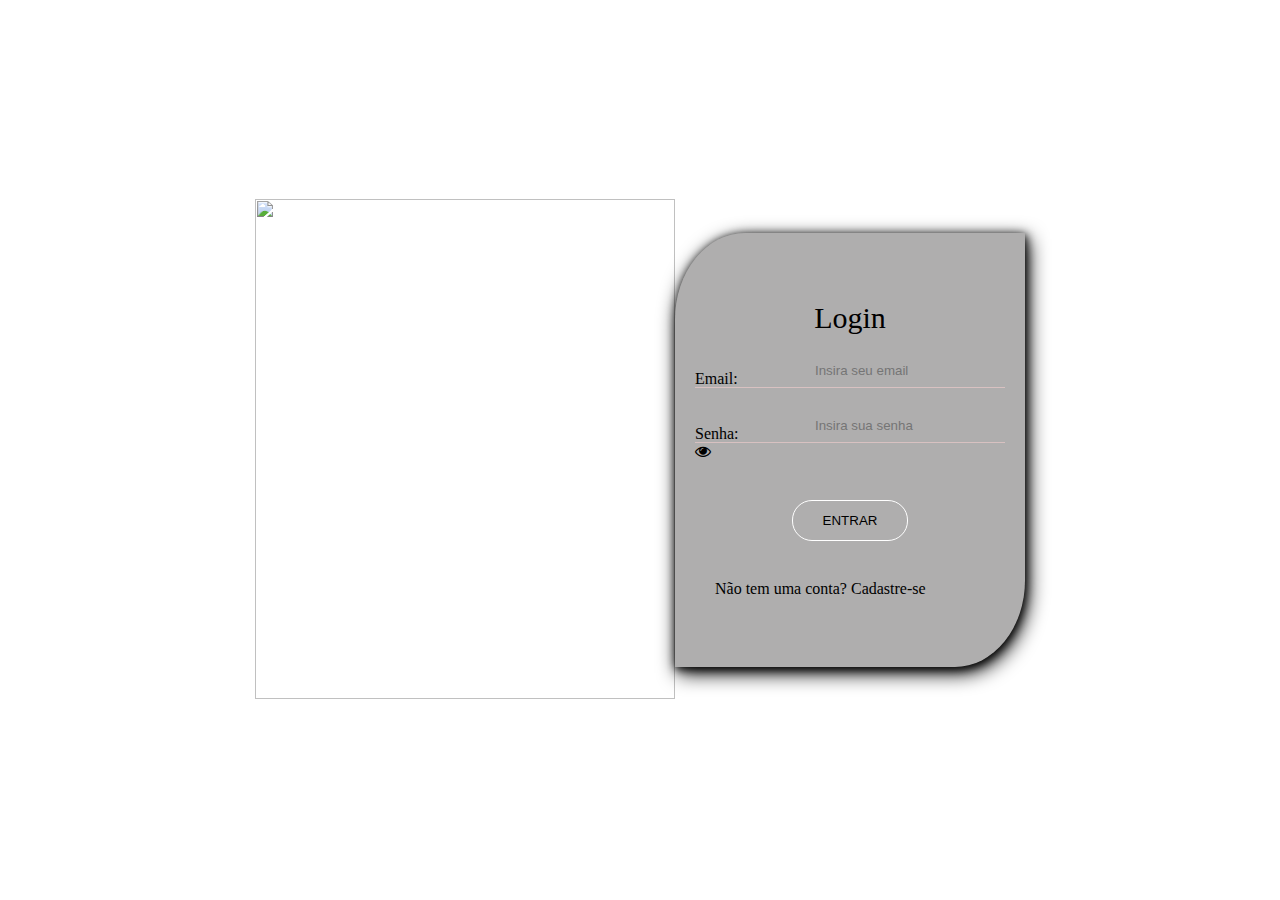
==== index.html @ 99b9c378 "feat(div): add div com msError e Success" ====
<!DOCTYPE html>
<html lang="pt-br">

<head>
    <meta charset="UTF-8">
    <title>Tela Login</title>
    <link rel="stylesheet" href="reset.css">
    <link rel="stylesheet" href="style.css">
    <link href="https://fonts.googleapis.com/css?family=Montserrat&display=swap" rel="stylesheet">
    <link rel="stylesheet" href="https://stackpath.bootstrapcdn.com/font-awesome/4.7.0/css/font-awesome.min.css"> 

</head>
<body>
    <main>

        <div class="img">
            <img src="../Tela_Login/undraw_marketing_re_7f1g.svg" width="420px" height="500px">
        </div>

        <div class="container">      
            <h2>Login</h2>
            
            <div id='msgError'></div>
            
            <div id='msgSuccess'></div>

            <form>
                <div class="input-field">
                    <input type="email" id="email" placeholder="Insira seu email" required>
                    <label for="email">Email:</label>
                </div>
                
                <div class="input-field">
                    <input type="password" id="senha" placeholder="Insira sua senha" required>
                    <label for="senha">Senha:</label>
                    <i id="verSenha" class="fa fa-eye" aria-hidden="true"></i>
                </div>
                <div class="button">
                    <button type="submit">Entrar</button>
                </div>
            </form>

            <div class="links">
                <p> Não tem uma conta?
                    <a href='file:///C:/Users/Daniel%20Costa/Desktop/MENTORIA/Tela_Login/cadastro.html?'> Cadastre-se </a>
                  </p>
            </div>
        </div>
    </main>

    <script src="../Tela_Login/index.js"></script>

</body>
</html>
---- style.css ----
*{
    margin: 0;
    padding: 0;
    box-sizing: border-box;
}

header {
    height: 5vh;
    background-color: rgb(99, 92, 92);
}

nav li {
    display: inline;
    margin: 0 0 0 15px;
} 

body {
    font-family: Georgia, 'Times New Roman', Times, serif;
    background-size: cover;
    background-image: url(../Tela_Login/imag\ 05.jpg);    
}

main{
    display: flex;
    justify-content: center;
    align-items: center;
    height: 100vh;
}

h2{
    font-size: 30px;
    color: black;
    text-align: center;
    margin: 20px;
}
.container {
    width: 350px;
    background: rgba(17, 16, 16, 0.336);
    border-radius: 20% 0;
    box-shadow: 1px 2px 10px #000,3px 6px 20px #000;
    padding: 50px 20px;
}

input{
    width: 100%;
    height: 35px;
    background: transparent;
    outline: none;
    border: none;
    border-bottom: 1px solid rgba(223, 196, 196, 0.849);
    color: rgb(235, 198, 198);
    transition: .25s ease-in-out;
}

.input-field {
    position:relative;
    margin-bottom:20px;
}

#email, #senha{
    padding-left: 120px;
}

label{
    position:absolute;
    top:0;
    left:0;
    color: #000;
    transform: translateY(18px);
    transition: .25s ease-in-out;
}

input:focus{
    border-bottom: 2px solid rgba(167, 20, 20, 0.705);
    box-shadow: 0 1px 0 0 rgba(167, 20, 20, 0.705);
    transition: .25s;
}

input:focus + label{
    transform: translateX(-14px);
    color: rgba(36, 9, 9, 0.781) ;
    font-size: 18px;
}

input:not(:placeholder-shown) + label{
    transform: translateX(-14px);
    color: rgba(36, 9, 9, 0.822) ;
    font-size: 20px;
}

button{
    padding: 12px 30px; 
    margin: 20px;
    text-transform: uppercase;
    border-radius: 20px;
    background: transparent;
    border: 1px solid #ffff;
    cursor: pointer;
    transition: .30s;
}

button:hover{
    background: rgba(204, 29, 29, 0.705);
}

.button{
    text-align: center;
}

a{
    text-decoration: none;
    color: #000;
    transition: .30s;
}

a:hover{
    color:rgba(36, 9, 9, 0.781) ;
}

p{
    padding: 20px;
}
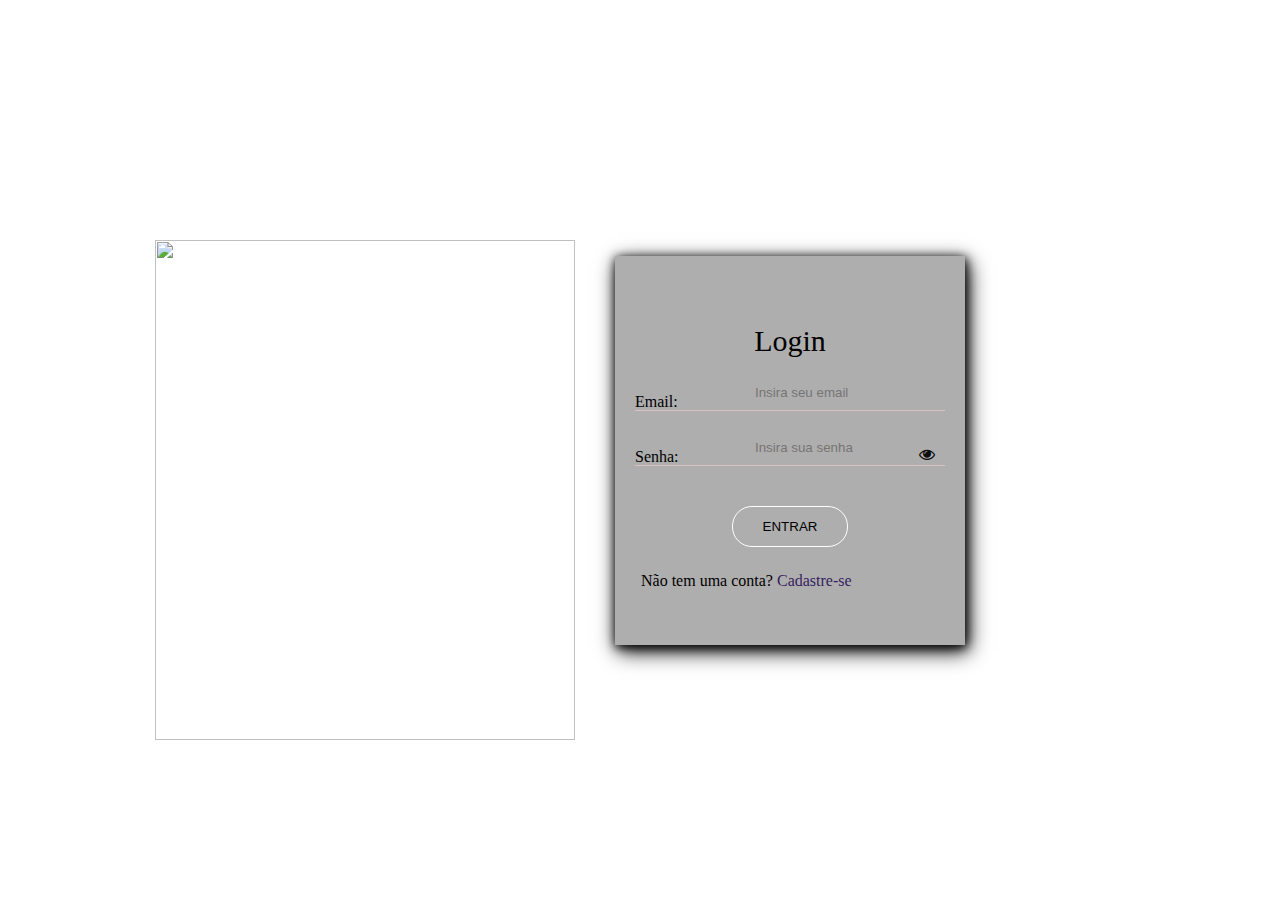
==== commit 69791a25: "final" ====
--- a/index.html
+++ b/index.html
@@ -14,29 +14,29 @@
     <main>
 
         <div class="img">
-            <img src="../Tela_Login/undraw_marketing_re_7f1g.svg" width="420px" height="500px">
+            <img src="../Tela_Login/imag2.svg" width="420px" height="500px">
         </div>
 
         <div class="container">      
             <h2>Login</h2>
             
             <div id='msgError'></div>
-            
+
             <div id='msgSuccess'></div>
 
             <form>
                 <div class="input-field">
                     <input type="email" id="email" placeholder="Insira seu email" required>
-                    <label for="email">Email:</label>
+                    <label id="emaillabel" for="email">Email:</label>
                 </div>
                 
                 <div class="input-field">
                     <input type="password" id="senha" placeholder="Insira sua senha" required>
-                    <label for="senha">Senha:</label>
+                    <label id="senhalabel" for="senha">Senha:</label>
                     <i id="verSenha" class="fa fa-eye" aria-hidden="true"></i>
                 </div>
                 <div class="button">
-                    <button type="submit">Entrar</button>
+                    <button class="acesso">Entrar</button>
                 </div>
             </form>
 
--- a/style.css
+++ b/style.css
@@ -2,11 +2,6 @@
     margin: 0;
     padding: 0;
     box-sizing: border-box;
-}
-
-header {
-    height: 5vh;
-    background-color: rgb(99, 92, 92);
 }
 
 nav li {
@@ -33,10 +28,17 @@
     text-align: center;
     margin: 20px;
 }
+.img{
+    width: 300px;
+    height: 420px;
+    position: relative;
+    top: center;
+    right: 160px;
+
+}
 .container {
     width: 350px;
     background: rgba(17, 16, 16, 0.336);
-    border-radius: 20% 0;
     box-shadow: 1px 2px 10px #000,3px 6px 20px #000;
     padding: 50px 20px;
 }
@@ -79,13 +81,13 @@
 input:focus + label{
     transform: translateX(-14px);
     color: rgba(36, 9, 9, 0.781) ;
-    font-size: 18px;
+    font-size: 14px;
 }
 
 input:not(:placeholder-shown) + label{
     transform: translateX(-14px);
     color: rgba(36, 9, 9, 0.822) ;
-    font-size: 20px;
+    font-size: 15px;
 }
 
 button{
@@ -109,7 +111,7 @@
 
 a{
     text-decoration: none;
-    color: #000;
+    color: rgb(53, 30, 95);
     transition: .30s;
 }
 
@@ -118,8 +120,31 @@
 }
 
 p{
-    padding: 20px;
+    padding: 6px;
+}
+.fa-eye{
+    position: absolute;
+    top: 15px;
+    right: 10px;
+    cursor: pointer;
+    color: #0d0d0e;
 }
 
-
-
+#msgError{
+    text-align: center;
+    color: #ff0000;
+    background-color: #9b1a1acc;
+    padding: 10px;
+    border-radius: 4px;
+    display: none;
+  }
+  
+#msgSuccess{
+    text-align: center;
+    color: #00bb00;
+    background-color: #7f8b46d8;
+    padding: 10px;
+    border-radius: 4px;
+    display: none;
+  }
+  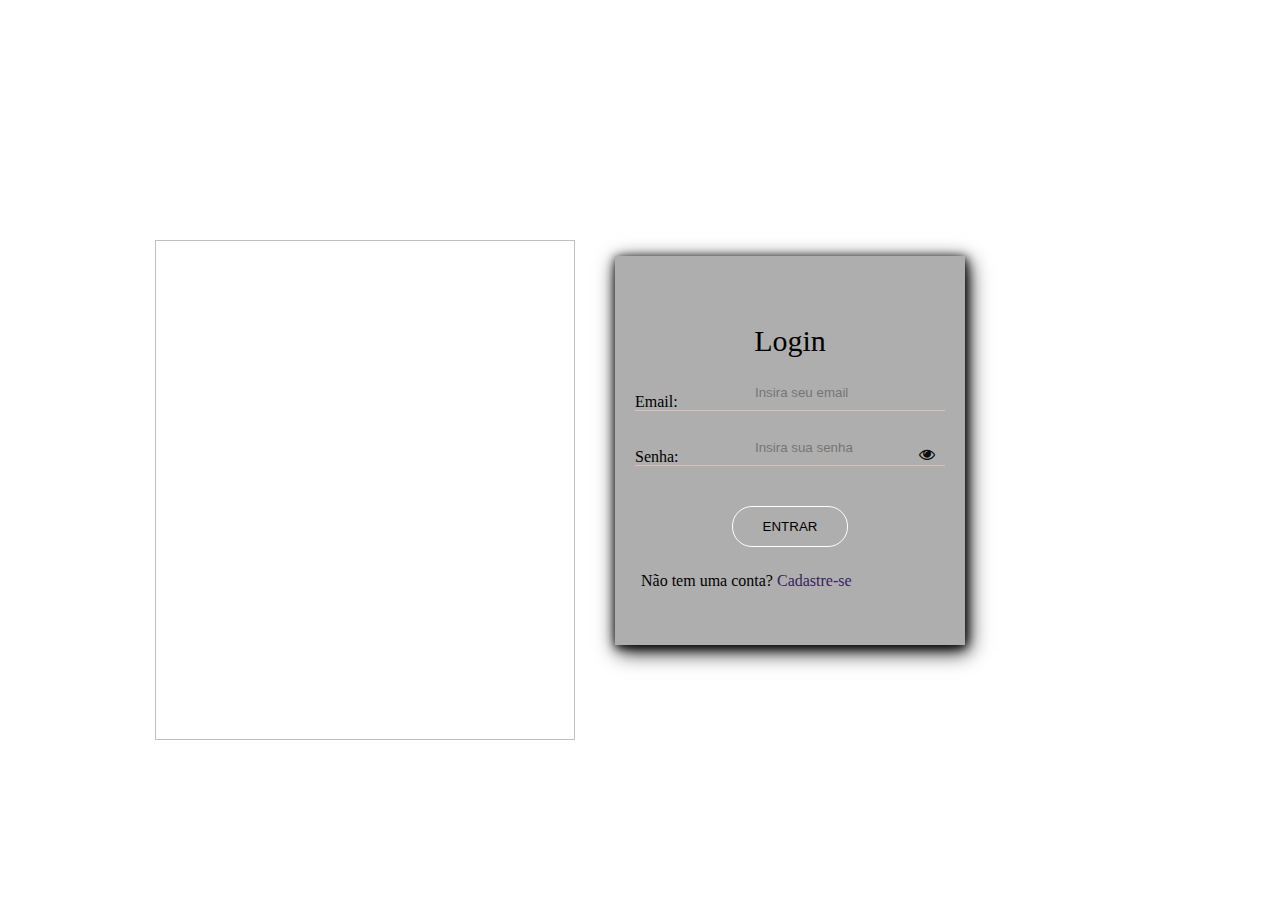
==== commit a28d6e94: "feat(link): add link pagecadastro do git" ====
--- a/index.html
+++ b/index.html
@@ -14,7 +14,7 @@
     <main>
 
         <div class="img">
-            <img src="../Tela_Login/imag2.svg" width="420px" height="500px">
+            <img url="../Tela_Login/imag2.svg" width="420px" height="500px">
         </div>
 
         <div class="container">      
@@ -42,7 +42,7 @@
 
             <div class="links">
                 <p> Não tem uma conta?
-                    <a href='file:///C:/Users/Daniel%20Costa/Desktop/MENTORIA/Tela_Login/cadastro.html?'> Cadastre-se </a>
+                    <a href='https://github.com/DanielCosta30/Tela-Login/blob/main/cadastro.html'> Cadastre-se </a>
                   </p>
             </div>
         </div>
--- a/style.css
+++ b/style.css
@@ -12,7 +12,7 @@
 body {
     font-family: Georgia, 'Times New Roman', Times, serif;
     background-size: cover;
-    background-image: url(../Tela_Login/imag\ 05.jpg);    
+    background-image: url(../Tela_Login/imag05.jpg);    
 }
 
 main{
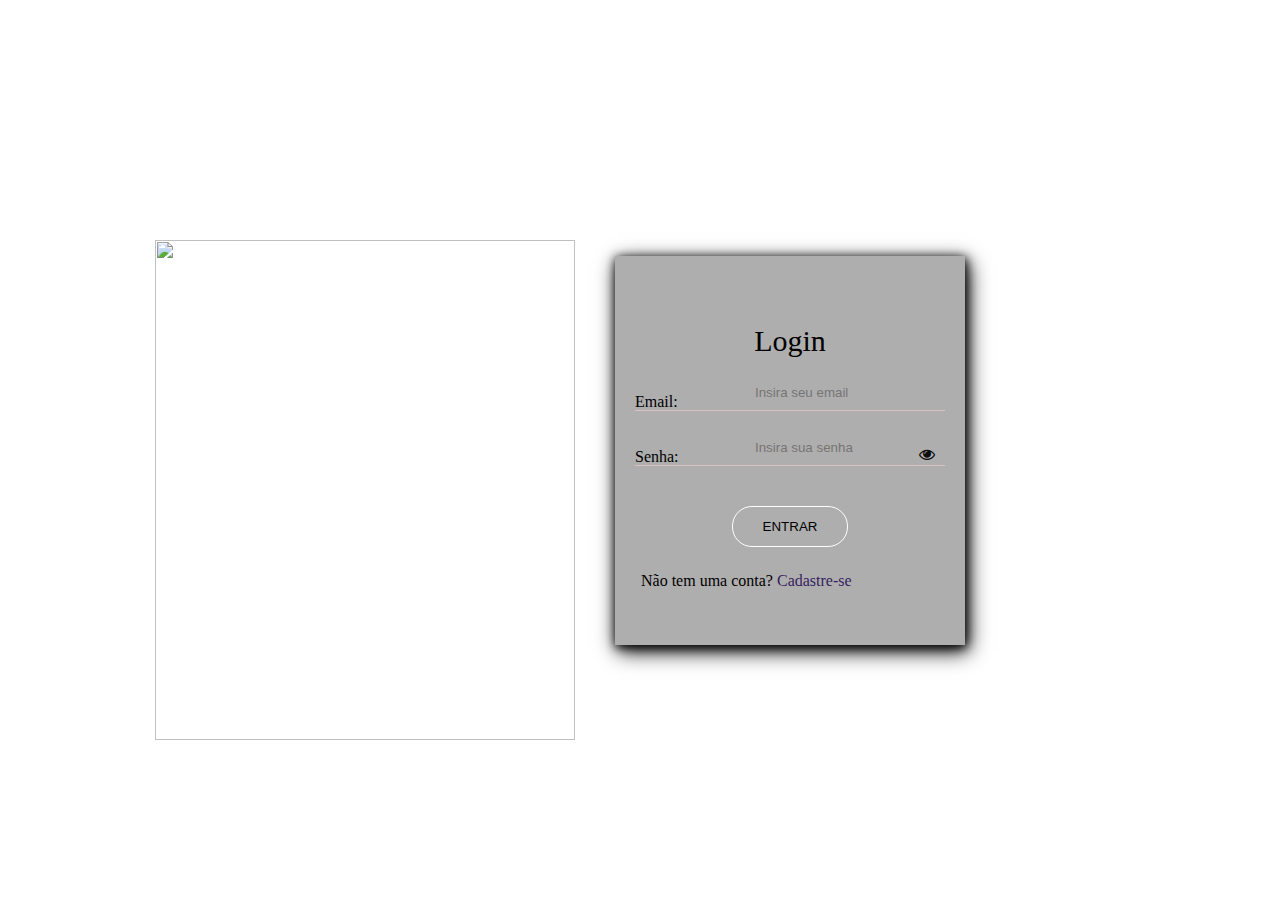
==== commit e394cd83: "feat(diretorio): alterando diretorio" ====
--- a/index.html
+++ b/index.html
@@ -14,7 +14,7 @@
     <main>
 
         <div class="img">
-            <img url="../Tela_Login/imag2.svg" width="420px" height="500px">
+            <img src="Tela-Login/imag2.svg" width="420px" height="500px">
         </div>
 
         <div class="container">      
@@ -42,13 +42,13 @@
 
             <div class="links">
                 <p> Não tem uma conta?
-                    <a href='https://github.com/DanielCosta30/Tela-Login/blob/main/cadastro.html'> Cadastre-se </a>
+                    <a href='/cadastro.html'> Cadastre-se </a>
                   </p>
             </div>
         </div>
     </main>
 
-    <script src="../Tela_Login/index.js"></script>
+    <script src="Tela-Login/index.js"></script>
 
 </body>
 </html>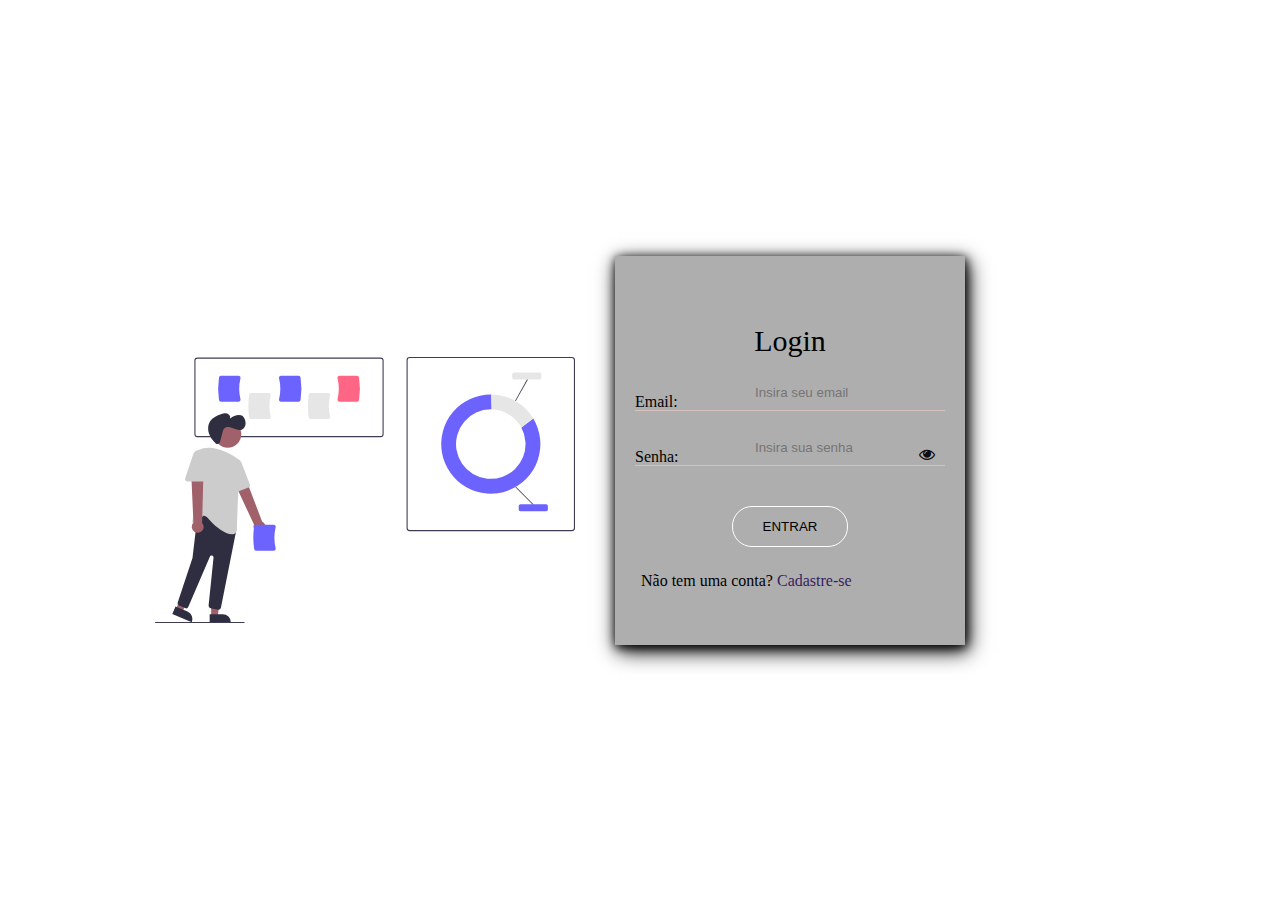
==== commit e38ddbbf: "teste - alterando diretorio" ====
--- a/index.html
+++ b/index.html
@@ -14,7 +14,7 @@
     <main>
 
         <div class="img">
-            <img src="Tela-Login/imag2.svg" width="420px" height="500px">
+            <img src="./imag2.svg" width="420px" height="500px">
         </div>
 
         <div class="container">      
@@ -42,7 +42,7 @@
 
             <div class="links">
                 <p> Não tem uma conta?
-                    <a href='/cadastro.html'> Cadastre-se </a>
+                    <a href='./cadastro.html'> Cadastre-se </a>
                   </p>
             </div>
         </div>
--- a/style.css
+++ b/style.css
@@ -12,7 +12,7 @@
 body {
     font-family: Georgia, 'Times New Roman', Times, serif;
     background-size: cover;
-    background-image: url(../Tela_Login/imag05.jpg);    
+    background-image: url(./Tela-Login/imag05.jpg);    
 }
 
 main{
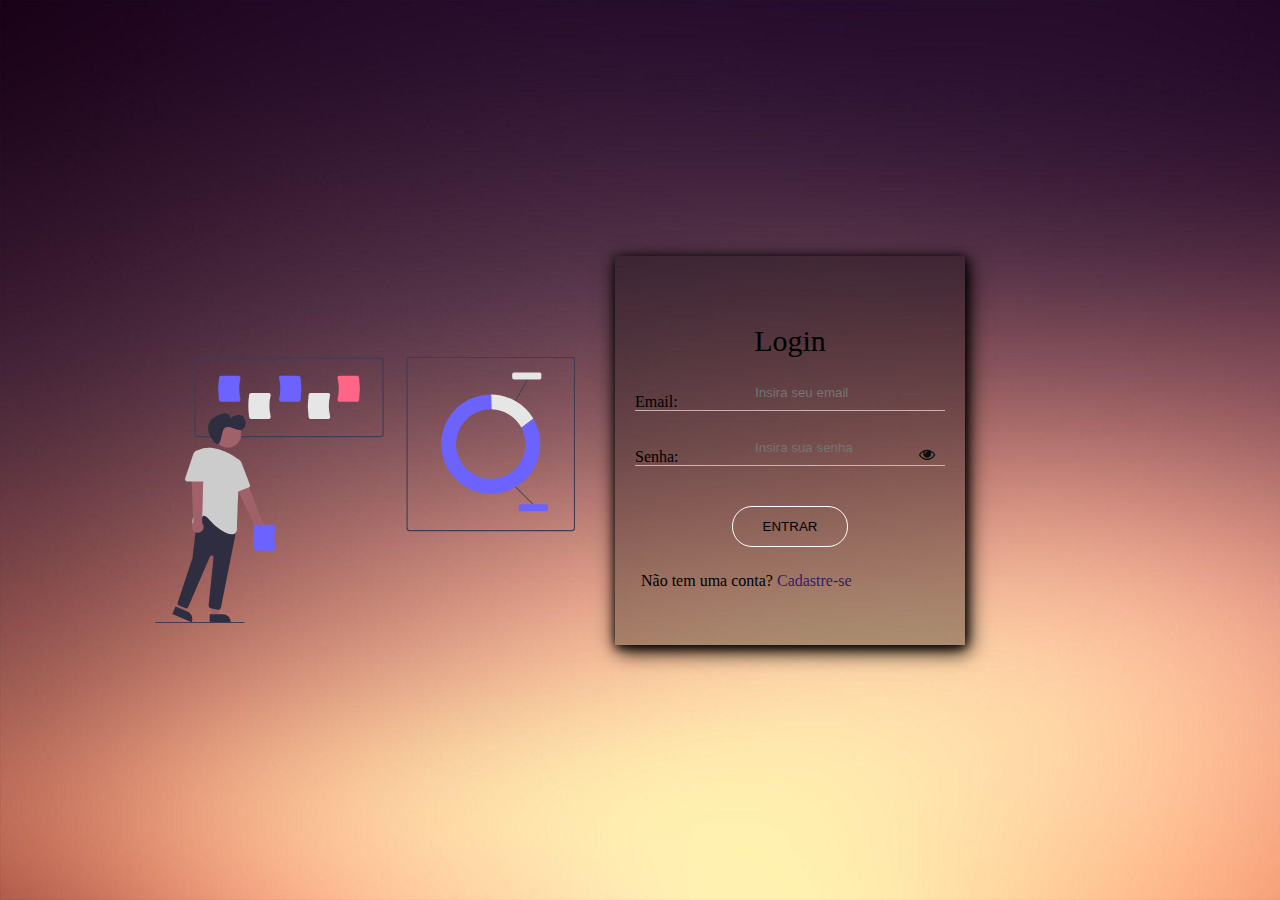
==== commit d4f8749f: "alterado diretorio links - final" ====
--- a/index.html
+++ b/index.html
@@ -47,7 +47,6 @@
             </div>
         </div>
     </main>
-
     <script src="Tela-Login/index.js"></script>
 
 </body>
--- a/style.css
+++ b/style.css
@@ -12,7 +12,7 @@
 body {
     font-family: Georgia, 'Times New Roman', Times, serif;
     background-size: cover;
-    background-image: url(./Tela-Login/imag05.jpg);    
+    background-image: url(./imag05.jpg);    
 }
 
 main{
